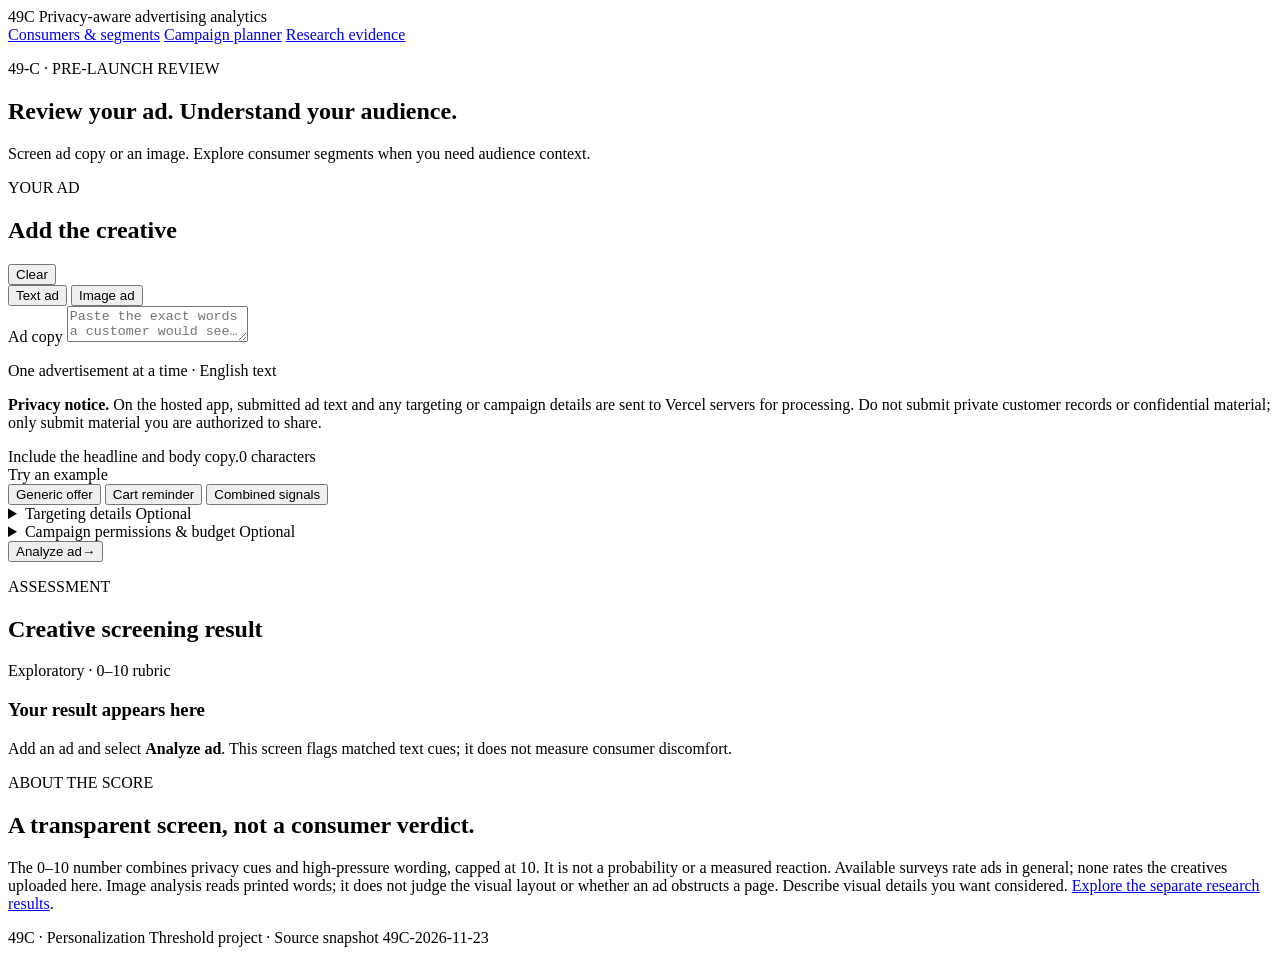
==== web/index.html @ ad0c8197 "Show and enforce the hosted 3 MB image limit in the upload picker" ====
<!doctype html>
<html lang="en">
<head>
  <meta charset="utf-8">
  <meta name="viewport" content="width=device-width, initial-scale=1">
  <meta name="color-scheme" content="light dark">
  <meta name="application-source-snapshot" content="49C-2026-11-23">
  <title>49-C · Pre-launch campaign planner</title>
  <link rel="stylesheet" href="/app.css">
  <script src="/app.js" defer></script>
</head>
<body>
  <div class="page-shell">
    <header class="site-header">
      <div class="brand" aria-label="49-C campaign planner">
        <span class="brand-mark" aria-hidden="true">49<span>C</span></span>
        <span class="brand-name">Privacy-aware advertising analytics</span>
      </div>
      <nav class="header-nav" aria-label="Main navigation"><a class="header-link" href="/simulation">Consumers & segments</a>
        <a class="header-link current" href="/" aria-current="page">Campaign planner</a>
        <a class="header-link" href="/research">Research evidence</a>
      </nav>
    </header>

    <main>
      <section class="intro" aria-labelledby="page-title">
        <p class="eyebrow">49-C · PRE-LAUNCH REVIEW</p>
        <h1 id="page-title">Review your ad. Understand your audience.</h1>
        <p>Screen ad copy or an image. Explore consumer segments when you need audience context.</p>
      </section>

      <div class="workspace">
        <section class="panel input-panel" aria-labelledby="input-title">
          <div class="panel-heading">
            <div>
              <p class="step-label">YOUR AD</p>
              <h2 id="input-title">Add the creative</h2>
            </div>
            <button type="button" id="clear-btn" class="text-button">Clear</button>
          </div>

          <div class="mode-tabs" role="tablist" aria-label="Ad input type">
            <button id="text-tab" class="mode-tab active" type="button" role="tab" aria-selected="true" aria-controls="text-panel">Text ad</button>
            <button id="image-tab" class="mode-tab" type="button" role="tab" aria-selected="false" aria-controls="image-panel">Image ad</button>
          </div>

          <form id="ad-form">
            <div id="text-panel" role="tabpanel" aria-labelledby="text-tab">
              <label for="ad-text" class="field-label">Ad copy</label>
              <textarea id="ad-text" placeholder="Paste the exact words a customer would see…" maxlength="20000" aria-describedby="text-help text-processing"></textarea>
              <p id="text-help" class="field-hint">One advertisement at a time · English text</p>
              <p id="text-processing" class="data-processing-notice" role="note"><strong>Privacy notice.</strong> On the hosted app, submitted ad text and any targeting or campaign details are sent to Vercel servers for processing. Do not submit private customer records or confidential material; only submit material you are authorized to share.</p>
              <div class="field-footer"><span>Include the headline and body copy.</span><span id="char-count">0 characters</span></div>
              <div class="examples">
                <span class="examples-label">Try an example</span>
                <div class="example-row">
                  <button type="button" class="example-chip" data-example="generic">Generic offer</button>
                  <button type="button" class="example-chip" data-example="cart">Cart reminder</button>
                  <button type="button" class="example-chip" data-example="combined">Combined signals</button>
                </div>
              </div>
            </div>

            <div id="image-panel" role="tabpanel" aria-labelledby="image-tab" hidden>
              <label class="field-label" for="image-file">Ad image</label>
              <div id="drop-zone" class="drop-zone">
                <input id="image-file" type="file" accept="image/png,image/jpeg,image/webp,image/bmp,image/tiff" aria-describedby="image-help image-processing">
                <div id="drop-content" class="drop-content">
                  <span class="upload-symbol" aria-hidden="true">↑</span>
                  <strong>Drop an image here</strong>
                  <span>or <span class="browse-word">browse files</span></span>
                  <small id="image-help">PNG, JPG, WebP, BMP or TIFF · up to <span id="image-limit">3</span> MB</small>
                </div>
                <div id="image-preview" class="image-preview" hidden>
                  <img id="preview-img" alt="Selected ad preview">
                  <div><strong id="file-name"></strong><small id="file-size"></small></div>
                  <button type="button" id="remove-image" class="remove-image" aria-label="Remove selected image">×</button>
                </div>
              </div>
              <label class="field-label visual-label" for="visual-description">Describe anything important that is not written in the image <span class="optional">Optional</span></label>
              <textarea id="visual-description" class="short-textarea" placeholder="For example: a map pin showing the customer's home" maxlength="5000"></textarea>
              <p id="image-processing" class="data-processing-notice" role="note"><strong>Privacy notice.</strong> On the hosted app, submitted ad images, descriptions, targeting, and campaign details are sent to Vercel servers for processing. Do not submit private customer records or confidential material; only submit material you are authorized to share.</p>
              <p class="field-hint">OCR reads printed English text only. Your description is screened as text; visual objects are not independently recognized.</p>
            </div>

            <details class="details-block">
              <summary>Targeting details <span class="optional">Optional</span></summary>
              <div class="details-content">
                <label class="field-label" for="targeting">Data used to target this ad</label>
                <input id="targeting" type="text" placeholder="For example: purchase history, age:25–34" maxlength="5000">
                <p class="field-hint">Include this only if you know how the ad is targeted.</p>
              </div>
            </details>

            <details class="details-block" id="campaign-details"><summary>Campaign permissions & budget <span class="optional">Optional</span></summary>
            <div class="campaign-heading">
              <p class="step-label">CAMPAIGN CONTEXT</p>
              <h3>Plan the smallest change</h3>
              <p>Every amount is optional. Leave unknown figures blank; the app will show what it cannot calculate.</p>
            </div>
            <div class="campaign-grid">
              <div class="field-group">
                <label class="field-label" for="product-category">Product or service category</label>
                <select id="product-category"><option value="unknown">Not specified</option><option value="retail">Retail</option><option value="food">Food</option><option value="technology">Technology</option><option value="travel">Travel</option><option value="education">Education</option><option value="finance">Finance</option><option value="health">Health</option><option value="other">Other</option></select>
              </div>
              <div class="field-group">
                <label class="field-label" for="channel">Advertising channel</label>
                <select id="channel"><option value="unknown">Not specified</option><option value="social">Social media</option><option value="search">Search</option><option value="display">Display</option><option value="email">Email</option><option value="other">Other</option></select>
              </div>
              <div class="field-group">
                <label class="field-label" for="objective">Campaign objective</label>
                <select id="objective"><option value="unknown">Not specified</option><option value="awareness">Awareness</option><option value="traffic">Traffic</option><option value="conversions">Conversions</option></select>
              </div>
              <div class="field-group">
                <label class="field-label" for="targeting-method">Targeting method</label>
                <select id="targeting-method"><option value="unknown">Not specified</option><option value="generic">Generic</option><option value="contextual">Contextual</option><option value="demographic">Broad demographic</option><option value="behavioral">Browsing / behavioural</option><option value="historical">Purchase history</option><option value="combined">Combined personal data</option><option value="sensitive">Sensitive personal data</option></select>
              </div>
              <div class="field-group">
                <label class="field-label" for="data-source">Data used for targeting</label>
                <select id="data-source"><option value="unknown">Not specified</option><option value="none">No audience data</option><option value="page_context">Current page context</option><option value="broad_demographic">Broad demographic data</option><option value="first_party_behavior">First-party browsing behaviour</option><option value="first_party_purchase">First-party purchase history</option><option value="third_party">Third-party audience data</option><option value="combined">Combined personal sources</option><option value="other">Other / needs review</option></select>
              </div>
              <div class="field-group">
                <label class="field-label" for="consent-status">Permission for this data use</label>
                <select id="consent-status"><option value="unknown">Not verified</option><option value="yes">I declare permission verified</option><option value="no">Not granted</option></select>
              </div>
              <div class="field-group">
                <label class="field-label" for="audience-eligibility">Audience eligibility</label>
                <select id="audience-eligibility"><option value="unknown">Not verified</option><option value="yes">I declare audience eligible</option><option value="no">Not eligible</option></select>
              </div>
              <div class="field-group">
                <label class="field-label" for="currency">Currency</label>
                <select id="currency"><option value="INR">INR</option><option value="USD">USD</option><option value="EUR">EUR</option><option value="GBP">GBP</option></select>
              </div>
              <div class="field-group">
                <label class="field-label" for="total-budget">Total campaign budget</label>
                <input id="total-budget" type="number" min="0" step="0.01" inputmode="decimal" placeholder="Unknown">
              </div>
              <div class="field-group">
                <label class="field-label" for="committed-spend">Already committed spend</label>
                <input id="committed-spend" type="number" min="0" step="0.01" inputmode="decimal" placeholder="Unknown">
              </div>
            </div>
            <p class="field-hint">Budget includes existing media and operations plus any new production, management or segmentation cost. The app assumes no extra media spend or media reallocation.</p>

            <details class="details-block" id="economics-details">
              <summary>Implementation costs <span class="optional">Optional</span></summary>
              <div class="details-content campaign-grid">
                <div class="field-group"><label class="field-label" for="revision-cost">Revise one creative — cost</label><input id="revision-cost" type="number" min="0" step="0.01" inputmode="decimal" placeholder="Unknown"></div>
                <div class="field-group"><label class="field-label" for="targeting-cost">Targeting change — cost</label><input id="targeting-cost" type="number" min="0" step="0.01" inputmode="decimal" placeholder="Unknown"></div>
                <div class="field-group"><label class="field-label" for="variant-cost">Each additional creative — cost</label><input id="variant-cost" type="number" min="0" step="0.01" inputmode="decimal" placeholder="Unknown"></div>
                <div class="field-group"><label class="field-label" for="segmentation-cost">Segmentation — cost</label><input id="segmentation-cost" type="number" min="0" step="0.01" inputmode="decimal" placeholder="Unknown"></div>
                <div class="field-group"><label class="field-label" for="management-cost">Additional management — cost</label><input id="management-cost" type="number" min="0" step="0.01" inputmode="decimal" placeholder="Unknown"></div>
                <div class="field-group"><label class="field-label" for="variant-count">Additional variants (2+)</label><input id="variant-count" type="number" min="2" step="1" inputmode="numeric" placeholder="Unknown"></div>
                <div class="field-group"><label class="field-label" for="contribution-margin">Contribution margin per conversion</label><input id="contribution-margin" type="number" min="0" step="0.01" inputmode="decimal" placeholder="Unknown"></div>
                <div class="field-group"><label class="field-label" for="audience-reach">Eligible audience reach</label><input id="audience-reach" type="number" min="0" step="1" inputmode="numeric" placeholder="Unknown"></div>
              </div>
              <p class="field-hint">Enter only known costs. Leave unknown values blank.</p>
            </details>

            <details class="details-block" id="scenario-details">
              <summary>What-if sensitivity check <span class="optional">Optional</span></summary>
              <div class="details-content">
                <label class="field-label" for="scenario-option">Compare a change</label>
                <select id="scenario-option"><option value="one_variant">One extra creative variant</option><option value="revise_one_creative">Revise one creative</option><option value="adjust_targeting">Adjust targeting</option><option value="multiple_variants">Multiple variants</option></select>
                <div class="campaign-grid scenario-grid">
                  <div class="field-group"><label class="field-label" for="worst-conversions">Worst: extra conversions</label><input id="worst-conversions" type="number" min="0" step="1" inputmode="numeric" placeholder="Unknown"></div>
                  <div class="field-group"><label class="field-label" for="central-conversions">Central: extra conversions</label><input id="central-conversions" type="number" min="0" step="1" inputmode="numeric" placeholder="Unknown"></div>
                  <div class="field-group"><label class="field-label" for="best-conversions">Best: extra conversions</label><input id="best-conversions" type="number" min="0" step="1" inputmode="numeric" placeholder="Unknown"></div>
                </div>
                <p class="field-hint">Enter your own hypothetical outcomes. These are not predictions and will not trigger an automatic rollout recommendation.</p>
              </div>
            </details>

            </details>
            <p id="form-error" class="form-error" role="alert" hidden></p>
            <button id="analyze-btn" class="primary-button" type="submit"><span id="button-text">Analyze ad</span><span class="button-arrow" aria-hidden="true">→</span></button>
          </form>
        </section>

        <section class="panel result-panel" aria-labelledby="result-title">
          <div class="panel-heading">
            <div>
              <p class="step-label">ASSESSMENT</p>
              <h2 id="result-title">Creative screening result</h2>
            </div>
            <span class="result-meta">Exploratory · 0–10 rubric</span>
          </div>

          <div id="result-empty" class="result-empty">
            <div class="empty-symbol" aria-hidden="true"><span></span><span></span><span></span></div>
            <h3>Your result appears here</h3>
            <p>Add an ad and select <strong>Analyze ad</strong>. This screen flags matched text cues; it does not measure consumer discomfort.</p>
          </div>

          <div id="result-loading" class="result-loading" role="status" hidden>
            <span class="spinner" aria-hidden="true"></span>
            <p>Reading the ad and checking its cues…</p>
          </div>

          <div id="result-content" aria-live="polite" hidden>
            <p class="score-kicker">Creative cue score · 0–10</p>
            <div class="score-topline">
              <span id="tier-pill" class="tier-pill">Low screening tier</span>
              <span id="score-context">Rubric cue points</span>
            </div>
            <div class="score-display"><span id="score-number">0</span><span class="score-denominator">/10</span></div>
            <div id="score-scale" class="score-scale" aria-label="Exploratory cue score out of 10"></div>
            <div class="scale-labels"><span>Fewer matched cues</span><span>More matched cues</span></div>
            <div id="score-breakdown" class="score-breakdown" hidden>
              <span>Privacy cue points <strong id="privacy-score">0</strong></span>
              <span>Pressure cue points <strong id="pressure-score">0</strong></span>
            </div>
            <p class="score-disclaimer">A qualitative screen of observable cues. This is not a probability, consumer rating, or validated prediction.</p>
            <div class="input-review"><strong>Input analyzed</strong><p id="input-summary"></p></div>

            <div class="result-divider"></div>
            <div class="evidence-heading"><h3>Why this result</h3><span id="evidence-count"></span></div>
            <div id="evidence-list" class="evidence-list"></div>
            <div id="repair-section" class="repair-section" hidden>
              <div class="repair-heading"><h3>Suggested copy edits</h3><span>Review and revise</span></div>
              <ul id="repair-list" class="repair-list"></ul>
              <p class="repair-hint">These are editing suggestions, not a prediction of how people will respond. Recheck the revised ad to see its rubric score.</p>
            </div>
            <details id="ocr-details" class="ocr-details" hidden>
              <summary>Text read from the image</summary>
              <p id="ocr-text"></p><label class="field-label" for="corrected-ocr">Correct extracted English text</label><textarea id="corrected-ocr" maxlength="20000"></textarea><button id="reanalyze-ocr" type="button" class="text-button">Analyze corrected text</button><p id="ocr-correction-status" class="field-hint"></p>
            </details>
            <p id="result-note" class="result-note"></p>
            <details class="threshold-note"><summary>Research scope</summary>
              <strong>Personalization threshold</strong>
              <p id="threshold-status">Insufficient evidence for a consumer-level recommendation from the current data.</p>
              <a href="/research#threshold">See the evidence gap</a>
            </details>
            <section id="compatibility-result" class="strategy-result" aria-labelledby="compatibility-title" hidden>
              <div class="strategy-heading"><p class="step-label">CONSUMER–AD COMPATIBILITY</p><h3 id="compatibility-title">Evidence check</h3><span class="evidence-tag experimental">Research-informed</span></div>
              <p id="compatibility-summary" class="strategy-reason"></p>
              <p class="strategy-hint">Your category, channel, targeting method and data source are declarations. Survey profiles describe other respondents. Relevance and discomfort for this ad and your audience cannot yet be predicted.</p>
              <ul id="compatibility-checks" class="strategy-warnings"></ul>
              <p id="compatibility-next-test" class="strategy-budget"></p>
            </section>
            <section id="strategy-result" class="strategy-result" aria-labelledby="strategy-title" hidden>
              <div class="strategy-heading"><p class="step-label">PRE-LAUNCH ADVISORY</p><h3 id="strategy-title">Minimum-change plan</h3><span class="evidence-tag experimental">Exploratory</span></div>
              <strong id="strategy-action" class="strategy-action"></strong>
              <p id="strategy-reason" class="strategy-reason"></p>
              <p id="strategy-budget" class="strategy-budget"></p>
              <p id="baseline-context" class="baseline-context" hidden></p>
              <div class="strategy-table-wrap"><table class="strategy-table"><caption>Compare within the same total budget</caption><thead><tr><th>Option</th><th>Extra cost</th><th>Budget</th><th>Permission</th><th>Break-even conversions</th></tr></thead><tbody id="strategy-options"></tbody></table></div>
              <p class="strategy-hint">Break-even uses only your contribution margin and entered costs. It is not predicted performance.</p>
              <div id="scenario-result" class="scenario-result" hidden><h4>What-if sensitivity</h4><p id="scenario-label"></p><div id="scenario-values" class="scenario-values"></div></div>
              <details class="persona-details"><summary>Exploratory consumer profiles</summary><p>Survey responses from unrelated people. These profiles cannot identify your campaign audience or justify segment-specific spending.</p><div id="persona-list"></div></details>
              <ul id="strategy-warnings" class="strategy-warnings"></ul>
            </section>
          </div>
        </section>
      </div>

      <section id="about-score" class="about-score" aria-labelledby="about-title">
        <div><p class="eyebrow">ABOUT THE SCORE</p><h2 id="about-title">A transparent screen, not a consumer verdict.</h2></div>
        <p>The 0–10 number combines privacy cues and high-pressure wording, capped at 10. It is not a probability or a measured reaction. Available surveys rate ads in general; none rates the creatives uploaded here. Image analysis reads printed words; it does not judge the visual layout or whether an ad obstructs a page. Describe visual details you want considered. <a href="/research">Explore the separate research results</a>.</p>
      </section>
    </main>
    <footer>49C · Personalization Threshold project · Source snapshot 49C-2026-11-23</footer>
  </div>
</body>
</html>
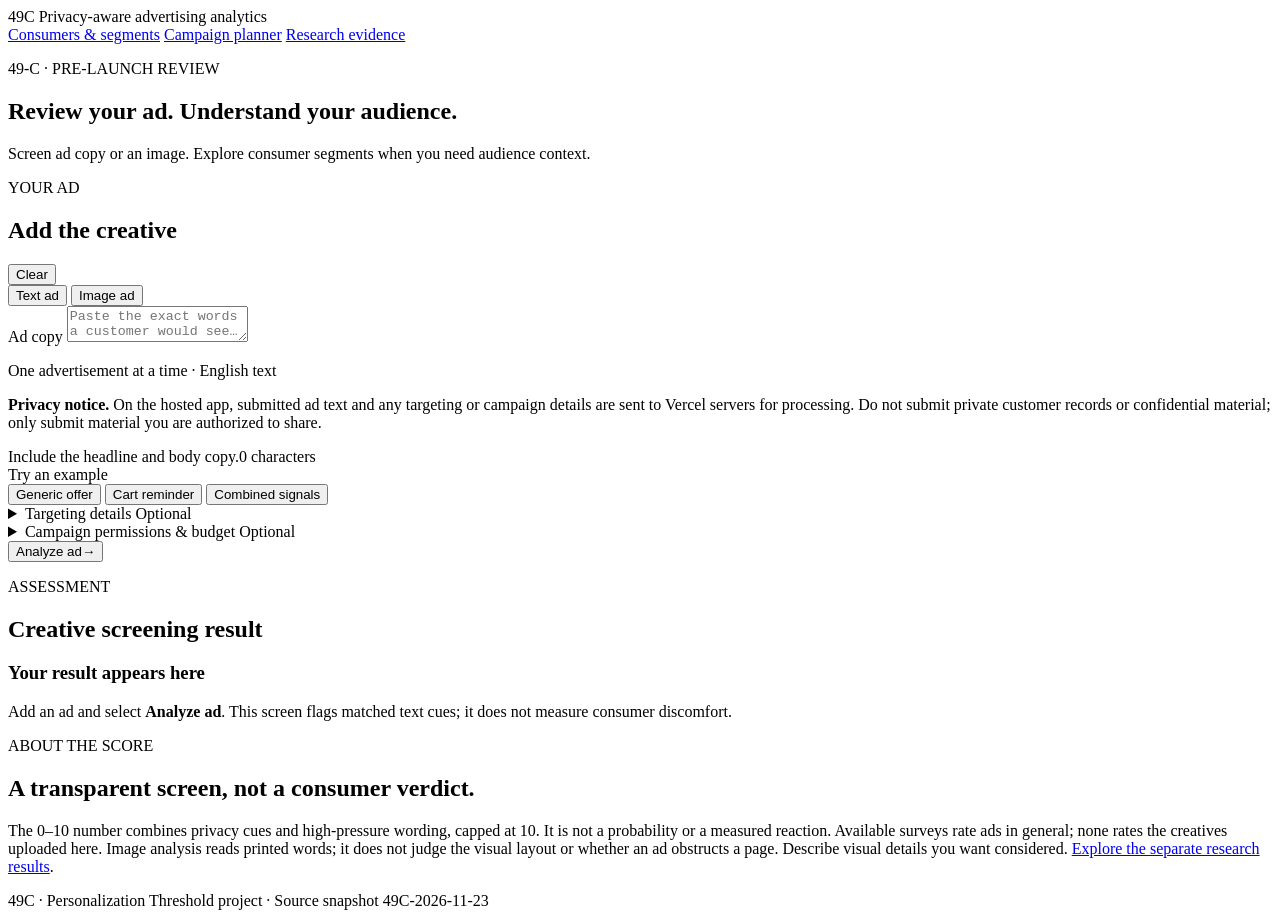
==== commit 3d848bf4: "Improve result clarity and mobile options" ====
--- a/web/index.html
+++ b/web/index.html
@@ -183,7 +183,6 @@
               <p class="step-label">ASSESSMENT</p>
               <h2 id="result-title">Creative screening result</h2>
             </div>
-            <span class="result-meta">Exploratory · 0–10 rubric</span>
           </div>
 
           <div id="result-empty" class="result-empty">
@@ -198,19 +197,13 @@
           </div>
 
           <div id="result-content" aria-live="polite" hidden>
-            <p class="score-kicker">Creative cue score · 0–10</p>
+            <p class="score-kicker">Matched-cue score</p>
             <div class="score-topline">
               <span id="tier-pill" class="tier-pill">Low screening tier</span>
-              <span id="score-context">Rubric cue points</span>
             </div>
             <div class="score-display"><span id="score-number">0</span><span class="score-denominator">/10</span></div>
             <div id="score-scale" class="score-scale" aria-label="Exploratory cue score out of 10"></div>
-            <div class="scale-labels"><span>Fewer matched cues</span><span>More matched cues</span></div>
-            <div id="score-breakdown" class="score-breakdown" hidden>
-              <span>Privacy cue points <strong id="privacy-score">0</strong></span>
-              <span>Pressure cue points <strong id="pressure-score">0</strong></span>
-            </div>
-            <p class="score-disclaimer">A qualitative screen of observable cues. This is not a probability, consumer rating, or validated prediction.</p>
+            <p class="score-disclaimer">Rule-based screening of observable cues, not a measured consumer response.</p>
             <div class="input-review"><strong>Input analyzed</strong><p id="input-summary"></p></div>
 
             <div class="result-divider"></div>
@@ -244,8 +237,8 @@
               <p id="strategy-reason" class="strategy-reason"></p>
               <p id="strategy-budget" class="strategy-budget"></p>
               <p id="baseline-context" class="baseline-context" hidden></p>
-              <div class="strategy-table-wrap"><table class="strategy-table"><caption>Compare within the same total budget</caption><thead><tr><th>Option</th><th>Extra cost</th><th>Budget</th><th>Permission</th><th>Break-even conversions</th></tr></thead><tbody id="strategy-options"></tbody></table></div>
-              <p class="strategy-hint">Break-even uses only your contribution margin and entered costs. It is not predicted performance.</p>
+              <div class="strategy-options" id="strategy-options" aria-label="Campaign options"></div>
+              <p class="strategy-hint">Expand an option for cost and break-even details. Break-even is a financial check, not predicted performance.</p>
               <div id="scenario-result" class="scenario-result" hidden><h4>What-if sensitivity</h4><p id="scenario-label"></p><div id="scenario-values" class="scenario-values"></div></div>
               <details class="persona-details"><summary>Exploratory consumer profiles</summary><p>Survey responses from unrelated people. These profiles cannot identify your campaign audience or justify segment-specific spending.</p><div id="persona-list"></div></details>
               <ul id="strategy-warnings" class="strategy-warnings"></ul>
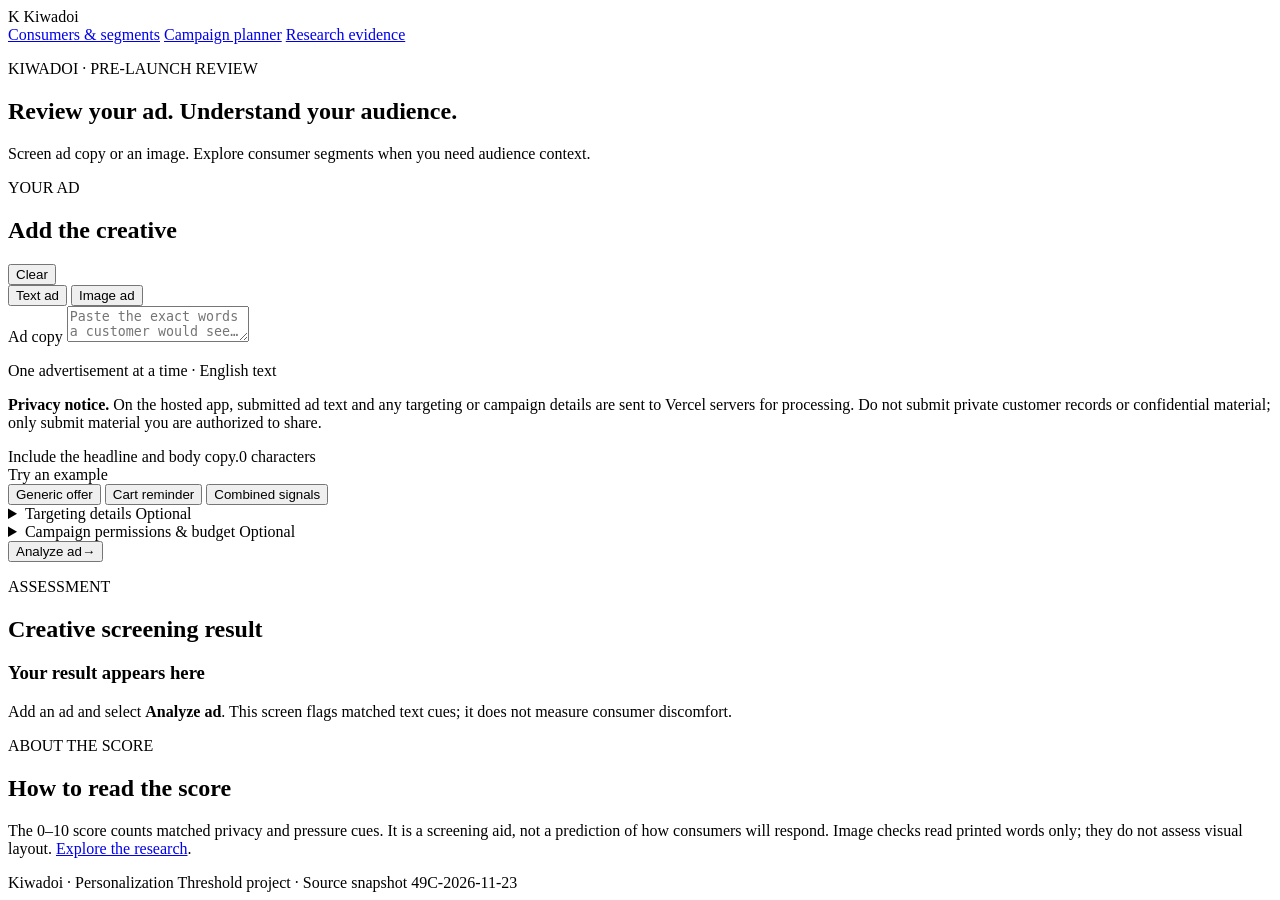
==== commit 25906b12: "Rebrand UI and simplify score guide" ====
--- a/web/index.html
+++ b/web/index.html
@@ -5,16 +5,16 @@
   <meta name="viewport" content="width=device-width, initial-scale=1">
   <meta name="color-scheme" content="light dark">
   <meta name="application-source-snapshot" content="49C-2026-11-23">
-  <title>49-C · Pre-launch campaign planner</title>
+  <title>Kiwadoi · Campaign planner</title>
   <link rel="stylesheet" href="/app.css">
   <script src="/app.js" defer></script>
 </head>
 <body>
   <div class="page-shell">
     <header class="site-header">
-      <div class="brand" aria-label="49-C campaign planner">
-        <span class="brand-mark" aria-hidden="true">49<span>C</span></span>
-        <span class="brand-name">Privacy-aware advertising analytics</span>
+      <div class="brand" aria-label="Kiwadoi campaign planner">
+        <span class="brand-mark" aria-hidden="true">K</span>
+        <span class="brand-name">Kiwadoi</span>
       </div>
       <nav class="header-nav" aria-label="Main navigation"><a class="header-link" href="/simulation">Consumers & segments</a>
         <a class="header-link current" href="/" aria-current="page">Campaign planner</a>
@@ -24,7 +24,7 @@
 
     <main>
       <section class="intro" aria-labelledby="page-title">
-        <p class="eyebrow">49-C · PRE-LAUNCH REVIEW</p>
+        <p class="eyebrow">KIWADOI · PRE-LAUNCH REVIEW</p>
         <h1 id="page-title">Review your ad. Understand your audience.</h1>
         <p>Screen ad copy or an image. Explore consumer segments when you need audience context.</p>
       </section>
@@ -248,11 +248,11 @@
       </div>
 
       <section id="about-score" class="about-score" aria-labelledby="about-title">
-        <div><p class="eyebrow">ABOUT THE SCORE</p><h2 id="about-title">A transparent screen, not a consumer verdict.</h2></div>
-        <p>The 0–10 number combines privacy cues and high-pressure wording, capped at 10. It is not a probability or a measured reaction. Available surveys rate ads in general; none rates the creatives uploaded here. Image analysis reads printed words; it does not judge the visual layout or whether an ad obstructs a page. Describe visual details you want considered. <a href="/research">Explore the separate research results</a>.</p>
+        <div><p class="eyebrow">ABOUT THE SCORE</p><h2 id="about-title">How to read the score</h2></div>
+        <p>The 0–10 score counts matched privacy and pressure cues. It is a screening aid, not a prediction of how consumers will respond. Image checks read printed words only; they do not assess visual layout. <a href="/research">Explore the research</a>.</p>
       </section>
     </main>
-    <footer>49C · Personalization Threshold project · Source snapshot 49C-2026-11-23</footer>
+    <footer>Kiwadoi · Personalization Threshold project · Source snapshot 49C-2026-11-23</footer>
   </div>
 </body>
 </html>
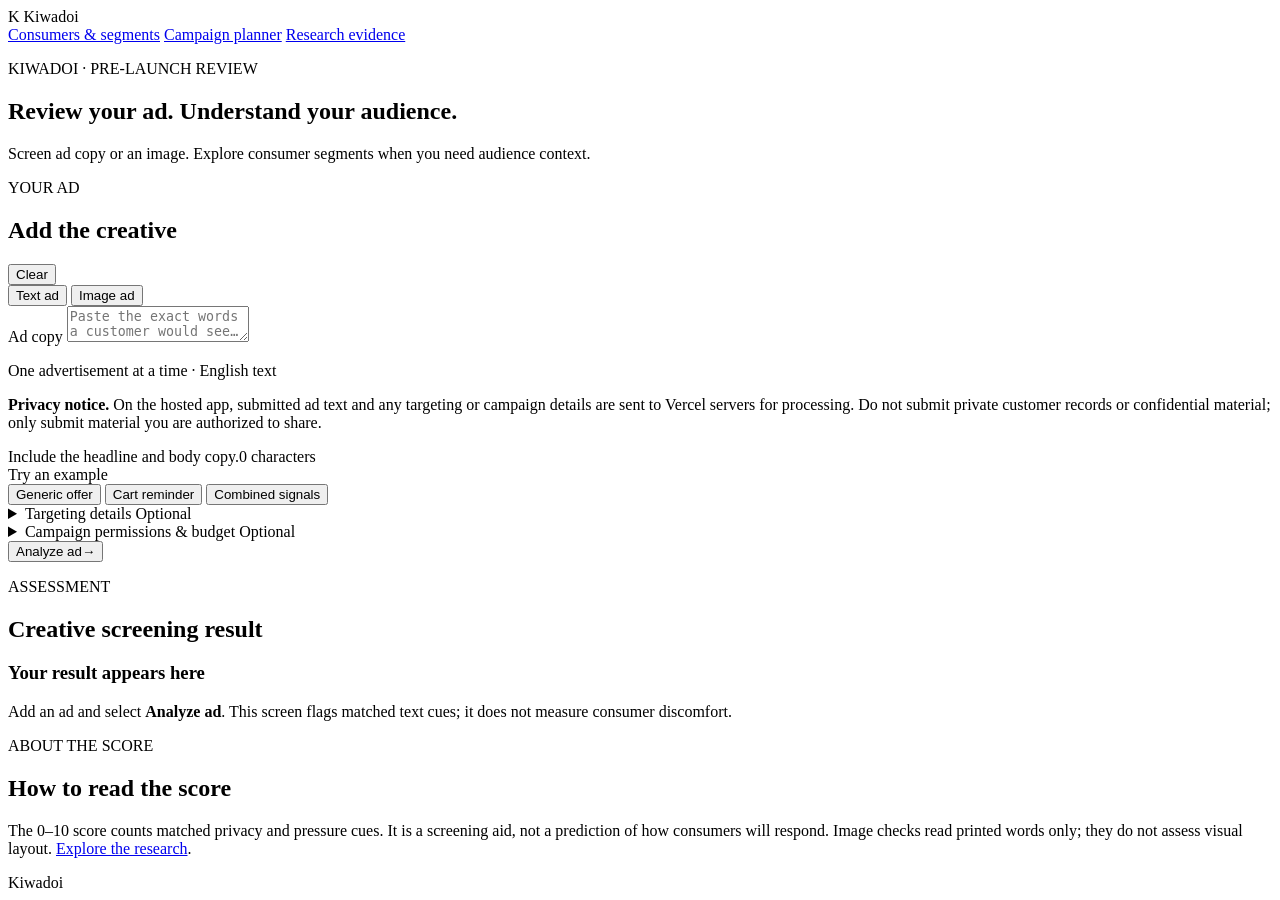
==== commit 6059d1ca: "Use Kiwadoi-only page footers" ====
--- a/web/index.html
+++ b/web/index.html
@@ -252,7 +252,7 @@
         <p>The 0–10 score counts matched privacy and pressure cues. It is a screening aid, not a prediction of how consumers will respond. Image checks read printed words only; they do not assess visual layout. <a href="/research">Explore the research</a>.</p>
       </section>
     </main>
-    <footer>Kiwadoi · Personalization Threshold project · Source snapshot 49C-2026-11-23</footer>
+    <footer>Kiwadoi</footer>
   </div>
 </body>
 </html>
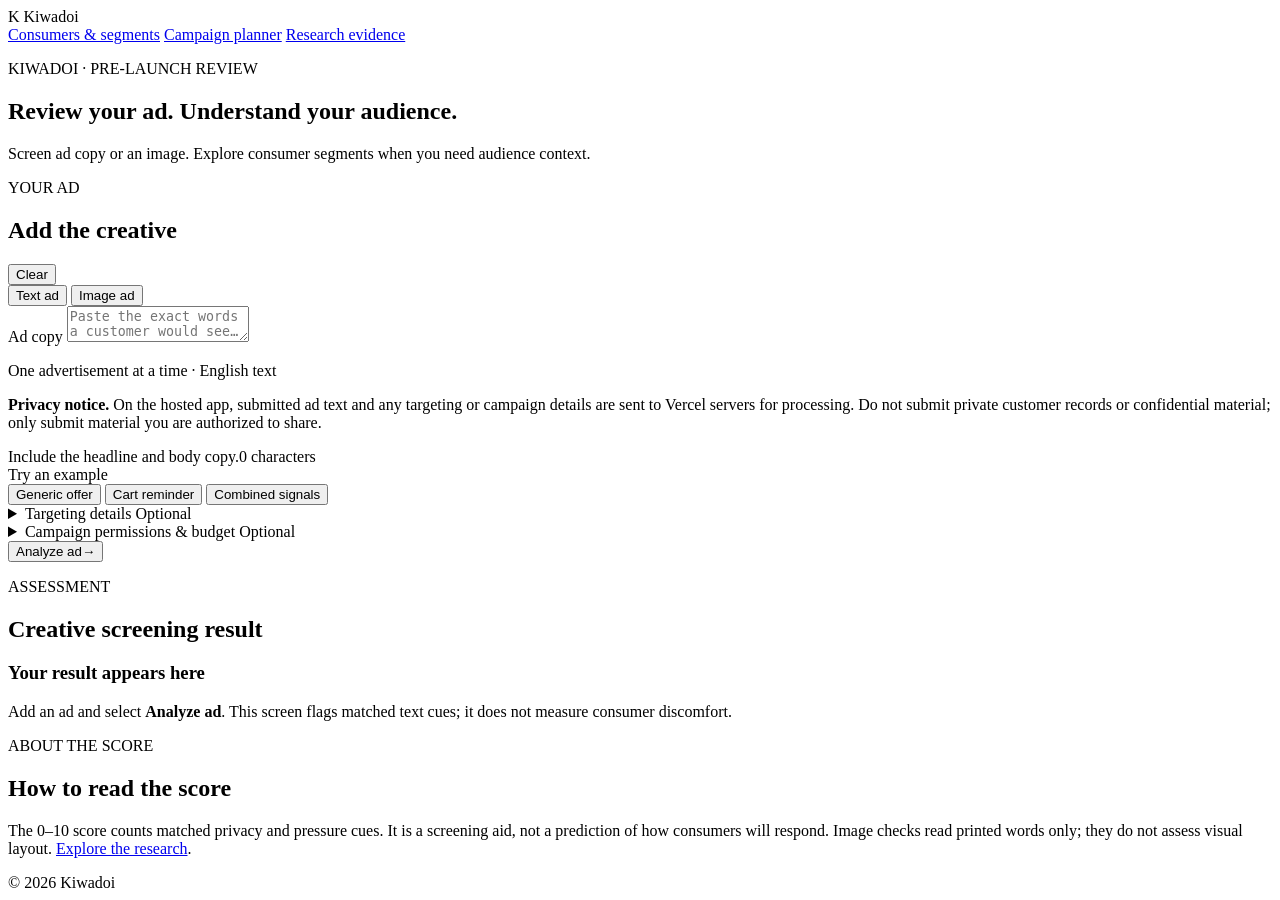
==== commit 45cc0fab: "Add Kiwadoi copyright footer" ====
--- a/web/index.html
+++ b/web/index.html
@@ -252,7 +252,7 @@
         <p>The 0–10 score counts matched privacy and pressure cues. It is a screening aid, not a prediction of how consumers will respond. Image checks read printed words only; they do not assess visual layout. <a href="/research">Explore the research</a>.</p>
       </section>
     </main>
-    <footer>Kiwadoi</footer>
+    <footer>© 2026 Kiwadoi</footer>
   </div>
 </body>
 </html>
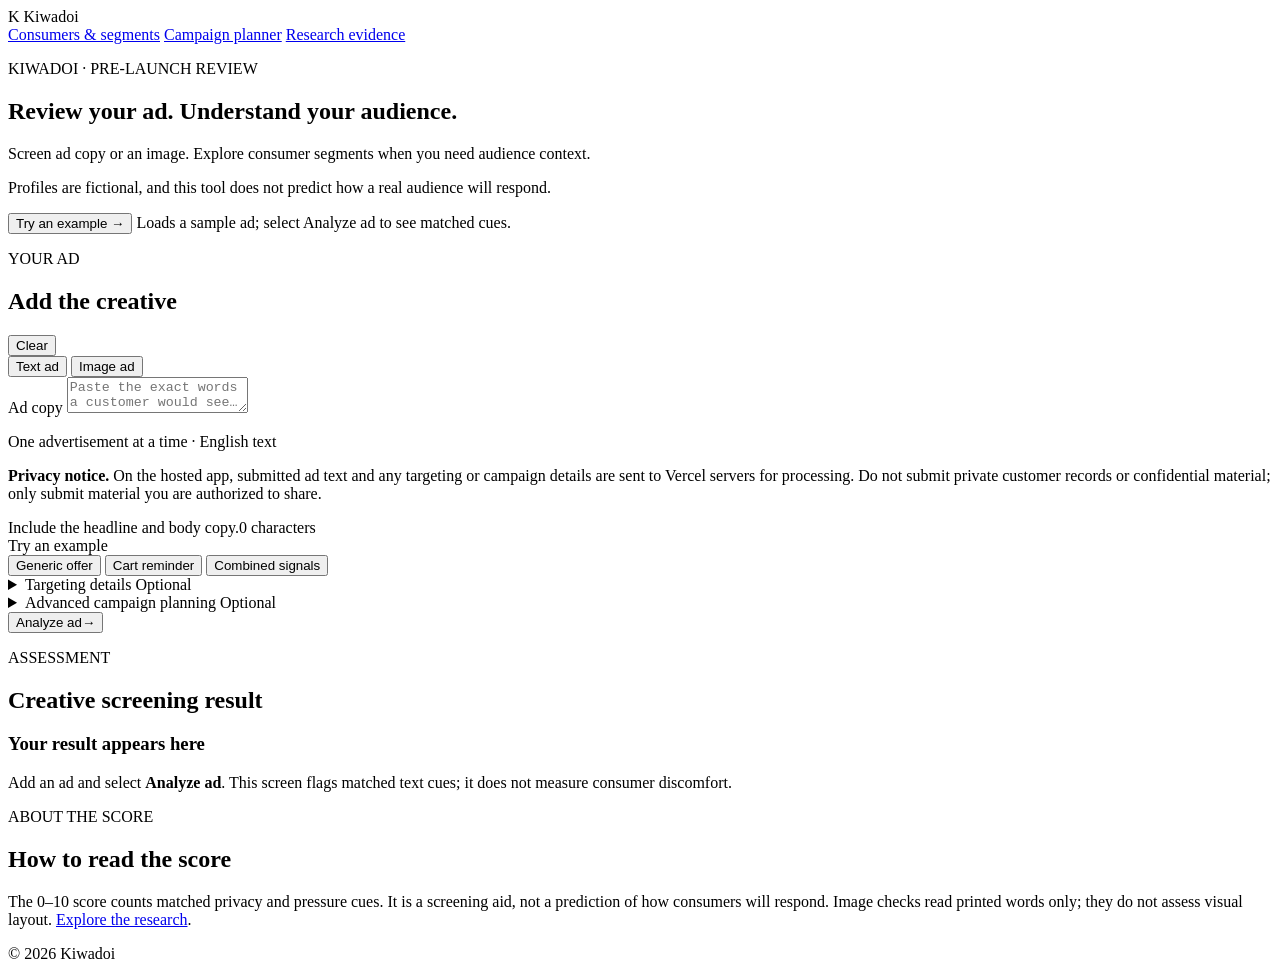
==== commit a675d05d: "Add sample action and academic scope" ====
--- a/web/index.html
+++ b/web/index.html
@@ -26,7 +26,12 @@
       <section class="intro" aria-labelledby="page-title">
         <p class="eyebrow">KIWADOI · PRE-LAUNCH REVIEW</p>
         <h1 id="page-title">Review your ad. Understand your audience.</h1>
-        <p>Screen ad copy or an image. Explore consumer segments when you need audience context.</p>
+        <p class="intro-copy">Screen ad copy or an image. Explore consumer segments when you need audience context.</p>
+        <p class="intro-scope">Profiles are fictional, and this tool does not predict how a real audience will respond.</p>
+        <div class="intro-actions">
+          <button type="button" id="try-example-btn" class="primary-button intro-example">Try an example <span aria-hidden="true">→</span></button>
+          <span>Loads a sample ad; select Analyze ad to see matched cues.</span>
+        </div>
       </section>
 
       <div class="workspace">
@@ -54,7 +59,7 @@
               <div class="examples">
                 <span class="examples-label">Try an example</span>
                 <div class="example-row">
-                  <button type="button" class="example-chip" data-example="generic">Generic offer</button>
+                  <button type="button" id="example-generic" class="example-chip" data-example="generic">Generic offer</button>
                   <button type="button" class="example-chip" data-example="cart">Cart reminder</button>
                   <button type="button" class="example-chip" data-example="combined">Combined signals</button>
                 </div>
@@ -92,7 +97,7 @@
               </div>
             </details>
 
-            <details class="details-block" id="campaign-details"><summary>Campaign permissions & budget <span class="optional">Optional</span></summary>
+            <details class="details-block" id="campaign-details"><summary>Advanced campaign planning <span class="optional">Optional</span></summary>
             <div class="campaign-heading">
               <p class="step-label">CAMPAIGN CONTEXT</p>
               <h3>Plan the smallest change</h3>
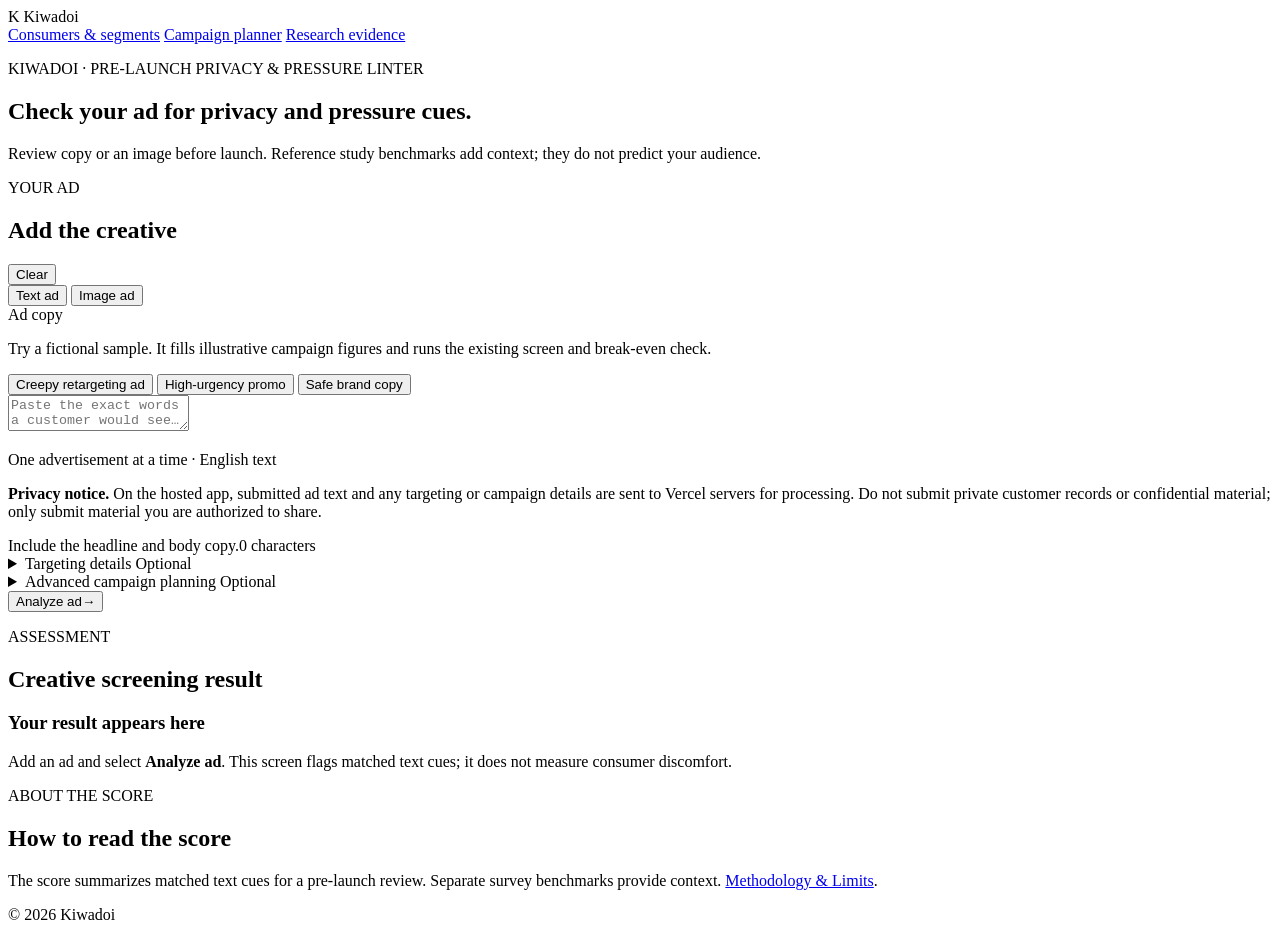
==== commit bf87de03: "Improve sample ad onboarding and methodology context" ====
--- a/web/index.html
+++ b/web/index.html
@@ -24,14 +24,9 @@
 
     <main>
       <section class="intro" aria-labelledby="page-title">
-        <p class="eyebrow">KIWADOI · PRE-LAUNCH REVIEW</p>
-        <h1 id="page-title">Review your ad. Understand your audience.</h1>
-        <p class="intro-copy">Screen ad copy or an image. Explore consumer segments when you need audience context.</p>
-        <p class="intro-scope">Profiles are fictional, and this tool does not predict how a real audience will respond.</p>
-        <div class="intro-actions">
-          <button type="button" id="try-example-btn" class="primary-button intro-example">Try an example <span aria-hidden="true">→</span></button>
-          <span>Loads a sample ad; select Analyze ad to see matched cues.</span>
-        </div>
+        <p class="eyebrow">KIWADOI · PRE-LAUNCH PRIVACY &amp; PRESSURE LINTER</p>
+        <h1 id="page-title">Check your ad for privacy and pressure cues.</h1>
+        <p class="intro-copy">Review copy or an image before launch. Reference study benchmarks add context; they do not predict your audience.</p>
       </section>
 
       <div class="workspace">
@@ -52,18 +47,18 @@
           <form id="ad-form">
             <div id="text-panel" role="tabpanel" aria-labelledby="text-tab">
               <label for="ad-text" class="field-label">Ad copy</label>
-              <textarea id="ad-text" placeholder="Paste the exact words a customer would see…" maxlength="20000" aria-describedby="text-help text-processing"></textarea>
+              <div class="sample-presets" aria-label="One-click sample ads">
+                <p id="sample-help" class="field-hint">Try a fictional sample. It fills illustrative campaign figures and runs the existing screen and break-even check.</p>
+                <div class="example-row">
+                  <button type="button" class="example-chip" data-sample="creepy">Creepy retargeting ad</button>
+                  <button type="button" class="example-chip" data-sample="urgent">High-urgency promo</button>
+                  <button type="button" class="example-chip" data-sample="safe">Safe brand copy</button>
+                </div>
+              </div>
+              <textarea id="ad-text" placeholder="Paste the exact words a customer would see…" maxlength="20000" aria-describedby="sample-help text-help text-processing"></textarea>
               <p id="text-help" class="field-hint">One advertisement at a time · English text</p>
               <p id="text-processing" class="data-processing-notice" role="note"><strong>Privacy notice.</strong> On the hosted app, submitted ad text and any targeting or campaign details are sent to Vercel servers for processing. Do not submit private customer records or confidential material; only submit material you are authorized to share.</p>
               <div class="field-footer"><span>Include the headline and body copy.</span><span id="char-count">0 characters</span></div>
-              <div class="examples">
-                <span class="examples-label">Try an example</span>
-                <div class="example-row">
-                  <button type="button" id="example-generic" class="example-chip" data-example="generic">Generic offer</button>
-                  <button type="button" class="example-chip" data-example="cart">Cart reminder</button>
-                  <button type="button" class="example-chip" data-example="combined">Combined signals</button>
-                </div>
-              </div>
             </div>
 
             <div id="image-panel" role="tabpanel" aria-labelledby="image-tab" hidden>
@@ -245,7 +240,7 @@
               <div class="strategy-options" id="strategy-options" aria-label="Campaign options"></div>
               <p class="strategy-hint">Expand an option for cost and break-even details. Break-even is a financial check, not predicted performance.</p>
               <div id="scenario-result" class="scenario-result" hidden><h4>What-if sensitivity</h4><p id="scenario-label"></p><div id="scenario-values" class="scenario-values"></div></div>
-              <details class="persona-details"><summary>Exploratory consumer profiles</summary><p>Survey responses from unrelated people. These profiles cannot identify your campaign audience or justify segment-specific spending.</p><div id="persona-list"></div></details>
+              <details class="persona-details"><summary>Reference Study Benchmarks</summary><p>Aggregate survey benchmarks show how separate study cohorts rated personalization and unsolicited-ad cues. They add context to similar signals; they are not your campaign audience or a response prediction.</p><div id="persona-list"></div></details>
               <ul id="strategy-warnings" class="strategy-warnings"></ul>
             </section>
           </div>
@@ -254,7 +249,7 @@
 
       <section id="about-score" class="about-score" aria-labelledby="about-title">
         <div><p class="eyebrow">ABOUT THE SCORE</p><h2 id="about-title">How to read the score</h2></div>
-        <p>The 0–10 score counts matched privacy and pressure cues. It is a screening aid, not a prediction of how consumers will respond. Image checks read printed words only; they do not assess visual layout. <a href="/research">Explore the research</a>.</p>
+        <p>The score summarizes matched text cues for a pre-launch review. Separate survey benchmarks provide context. <a href="/research#methodology-limits">Methodology &amp; Limits</a>.</p>
       </section>
     </main>
     <footer>© 2026 Kiwadoi</footer>
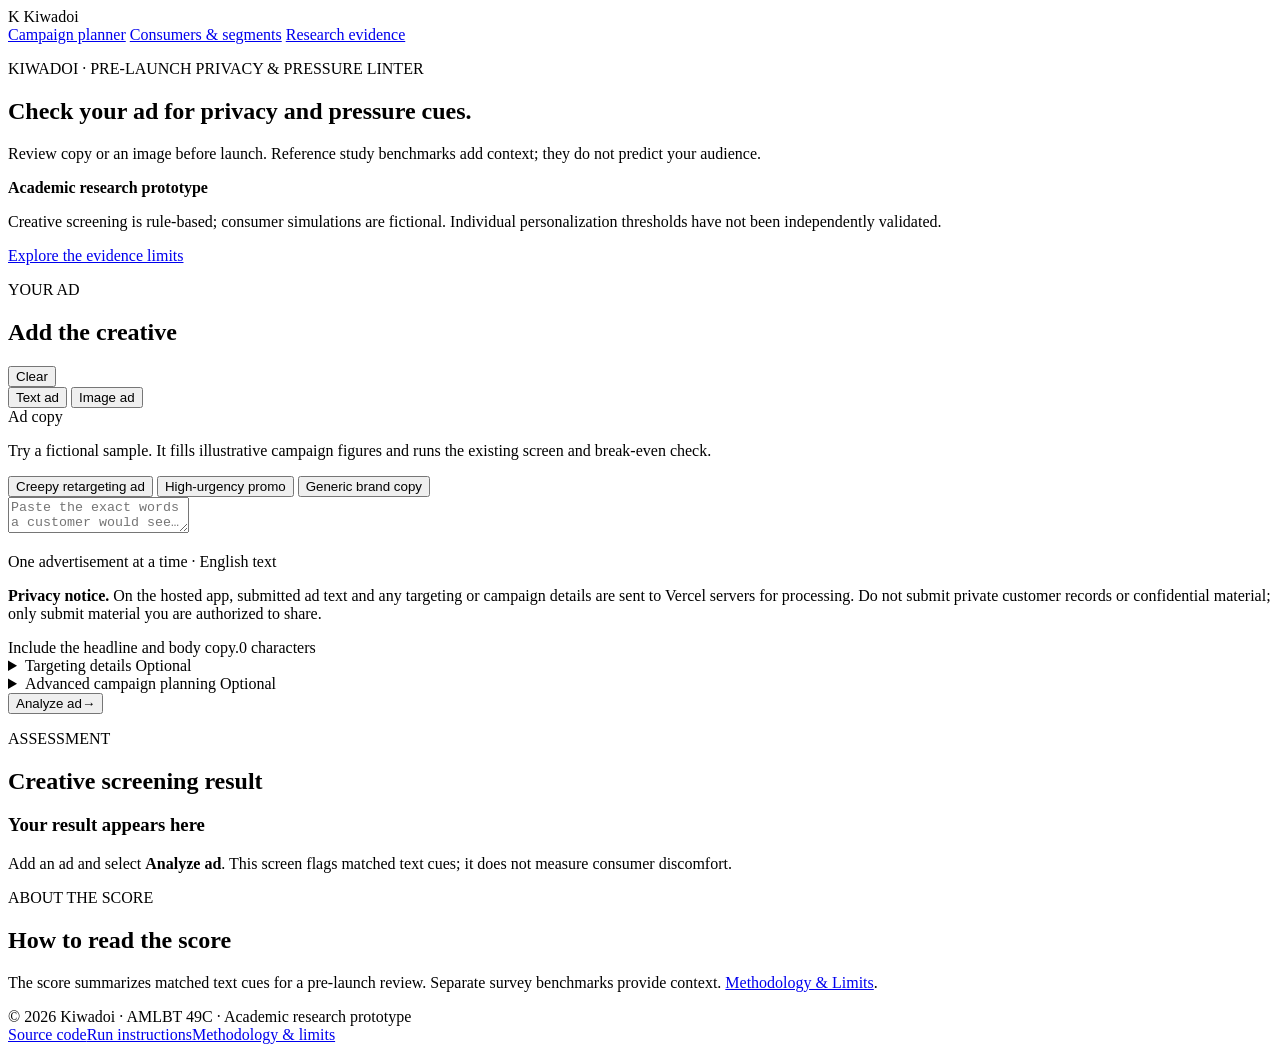
==== commit 89a9037c: "Make evidence abstention and synthetic scope prominent across Kiwadoi" ====
--- a/web/index.html
+++ b/web/index.html
@@ -16,8 +16,8 @@
         <span class="brand-mark" aria-hidden="true">K</span>
         <span class="brand-name">Kiwadoi</span>
       </div>
-      <nav class="header-nav" aria-label="Main navigation"><a class="header-link" href="/simulation">Consumers & segments</a>
-        <a class="header-link current" href="/" aria-current="page">Campaign planner</a>
+      <nav class="header-nav" aria-label="Main navigation"><a class="header-link current" href="/" aria-current="page">Campaign planner</a>
+        <a class="header-link" href="/simulation">Consumers &amp; segments</a>
         <a class="header-link" href="/research">Research evidence</a>
       </nav>
     </header>
@@ -27,6 +27,7 @@
         <p class="eyebrow">KIWADOI · PRE-LAUNCH PRIVACY &amp; PRESSURE LINTER</p>
         <h1 id="page-title">Check your ad for privacy and pressure cues.</h1>
         <p class="intro-copy">Review copy or an image before launch. Reference study benchmarks add context; they do not predict your audience.</p>
+        <aside class="evidence-status" aria-label="Research status"><strong>Academic research prototype</strong><p>Creative screening is rule-based; consumer simulations are fictional. Individual personalization thresholds have not been independently validated.</p><a href="/research#threshold">Explore the evidence limits</a></aside>
       </section>
 
       <div class="workspace">
@@ -52,7 +53,7 @@
                 <div class="example-row">
                   <button type="button" class="example-chip" data-sample="creepy">Creepy retargeting ad</button>
                   <button type="button" class="example-chip" data-sample="urgent">High-urgency promo</button>
-                  <button type="button" class="example-chip" data-sample="safe">Safe brand copy</button>
+                  <button type="button" class="example-chip" data-sample="safe">Generic brand copy</button>
                 </div>
               </div>
               <textarea id="ad-text" placeholder="Paste the exact words a customer would see…" maxlength="20000" aria-describedby="sample-help text-help text-processing"></textarea>
@@ -197,13 +198,14 @@
           </div>
 
           <div id="result-content" aria-live="polite" hidden>
-            <p class="score-kicker">Matched-cue score</p>
+            <section class="evidence-status assessment-status" aria-labelledby="empirical-decision-title"><p class="step-label">EMPIRICAL DECISION</p><h3 id="empirical-decision-title">Insufficient evidence — abstain</h3><p id="threshold-status">Individual consumer acceptance cannot be determined from the current evidence.</p><a href="/research#threshold">Why the system abstains</a></section>
+            <p class="score-kicker">RULE-BASED EDITORIAL SCREENING</p>
             <div class="score-topline">
-              <span id="tier-pill" class="tier-pill">Low screening tier</span>
+              <span id="tier-pill" class="tier-pill">Low rubric score</span>
             </div>
             <div class="score-display"><span id="score-number">0</span><span class="score-denominator">/10</span></div>
             <div id="score-scale" class="score-scale" aria-label="Exploratory cue score out of 10"></div>
-            <p class="score-disclaimer">Rule-based screening of observable cues, not a measured consumer response.</p>
+            <p class="score-disclaimer">Weighted rubric of observable text cues, not a probability of discomfort or a guarantee of consumer acceptance.</p>
             <div class="input-review"><strong>Input analyzed</strong><p id="input-summary"></p></div>
 
             <div class="result-divider"></div>
@@ -219,11 +221,6 @@
               <p id="ocr-text"></p><label class="field-label" for="corrected-ocr">Correct extracted English text</label><textarea id="corrected-ocr" maxlength="20000"></textarea><button id="reanalyze-ocr" type="button" class="text-button">Analyze corrected text</button><p id="ocr-correction-status" class="field-hint"></p>
             </details>
             <p id="result-note" class="result-note"></p>
-            <details class="threshold-note"><summary>Research scope</summary>
-              <strong>Personalization threshold</strong>
-              <p id="threshold-status">Insufficient evidence for a consumer-level recommendation from the current data.</p>
-              <a href="/research#threshold">See the evidence gap</a>
-            </details>
             <section id="compatibility-result" class="strategy-result" aria-labelledby="compatibility-title" hidden>
               <div class="strategy-heading"><p class="step-label">CONSUMER–AD COMPATIBILITY</p><h3 id="compatibility-title">Evidence check</h3><span class="evidence-tag experimental">Research-informed</span></div>
               <p id="compatibility-summary" class="strategy-reason"></p>
@@ -252,7 +249,7 @@
         <p>The score summarizes matched text cues for a pre-launch review. Separate survey benchmarks provide context. <a href="/research#methodology-limits">Methodology &amp; Limits</a>.</p>
       </section>
     </main>
-    <footer>© 2026 Kiwadoi</footer>
+    <footer><span>© 2026 Kiwadoi · AMLBT 49C · Academic research prototype</span><nav class="footer-links" aria-label="Project resources"><a href="https://github.com/harisankar-work/personalised-threshold">Source code</a><a href="https://github.com/harisankar-work/personalised-threshold/blob/main/README.md">Run instructions</a><a href="/research#methodology-limits">Methodology &amp; limits</a></nav></footer>
   </div>
 </body>
 </html>
